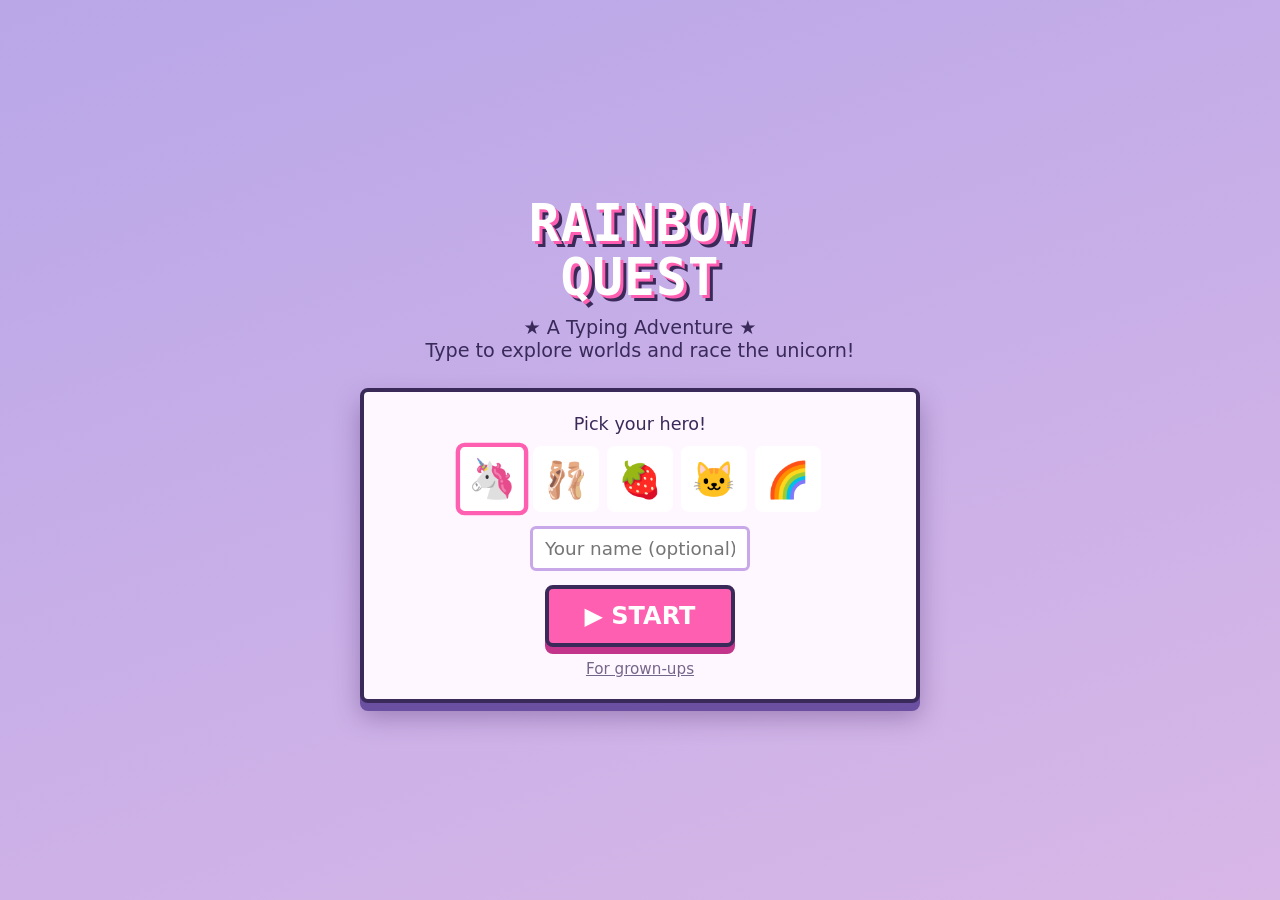
==== index.html @ 7ff7768e "Add Rainbow Quest: an adaptive 8-bit typing game for kids" ====
<!DOCTYPE html>
<html lang="en">
<head>
<meta charset="UTF-8" />
<meta name="viewport" content="width=device-width, initial-scale=1.0, maximum-scale=1.0, user-scalable=no" />
<title>🌈 Rainbow Quest — a typing adventure 🦄</title>
<link rel="stylesheet" href="styles.css" />
</head>
<body>
<canvas id="confetti"></canvas>

<!-- ============ TITLE ============ -->
<div id="start" class="screen">
  <h1 class="pixel">RAINBOW<br>QUEST</h1>
  <p class="subtitle">★ A Typing Adventure ★<br>Type to explore worlds and race the unicorn!</p>
  <div class="panel">
    <p class="pick-label">Pick your hero!</p>
    <div class="buddies" id="buddies">
      <button class="buddy-btn" data-buddy="🦄">🦄</button>
      <button class="buddy-btn" data-buddy="🩰">🩰</button>
      <button class="buddy-btn" data-buddy="🍓">🍓</button>
      <button class="buddy-btn" data-buddy="🐱">🐱</button>
      <button class="buddy-btn" data-buddy="🌈">🌈</button>
    </div>
    <div><input id="nameInput" type="text" placeholder="Your name (optional)" maxlength="12" autocomplete="off" /></div>
    <div><button class="big-btn" id="playBtn">▶ Start</button></div>
    <button class="link-btn" id="grownupLink">For grown-ups</button>
  </div>
</div>

<!-- ============ INTRO / HOW TO PLAY ============ -->
<div id="intro" class="screen hidden">
  <div class="intro-card panel">
    <div class="intro-visual" id="introVisual"></div>
    <h2 class="intro-title pixel" id="introTitle"></h2>
    <p class="intro-text" id="introText"></p>
    <div class="intro-dots" id="introDots"></div>
    <div class="intro-btns">
      <button class="intro-link" id="introSkip">Skip</button>
      <button class="big-btn green" id="introNext">Next ▶</button>
    </div>
  </div>
</div>

<!-- ============ MAP ============ -->
<div id="map" class="screen hidden">
  <h1 class="map-title pixel">🗺️ Adventure Map</h1>
  <div class="map-scroll"><div id="mapPath"></div></div>
  <div style="display:flex; gap:12px; align-items:center;">
    <button class="intro-link" id="howtoBtn">❔ How to play</button>
    <button class="big-btn green" id="enterBtn">▶ Enter</button>
  </div>
</div>

<!-- ============ GAME ============ -->
<div id="game" class="screen hidden">
  <div class="topbar">
    <div class="hud-item" id="worldName">RAINBOW MEADOW</div>
    <div class="hud-item">🪙 <span id="coins">0</span></div>
    <button class="icon-btn" id="mapBtn" title="Map">🗺️</button>
    <button class="icon-btn" id="bookBtn" title="Stickers">📖</button>
    <button class="icon-btn" id="muteBtn" title="Sound">🔊</button>
    <button class="icon-btn" id="gearBtn" title="Grown-ups">⚙️</button>
  </div>
  <div class="scene-frame">
    <canvas id="scene" width="320" height="140"></canvas>
    <div class="scanlines"></div>
  </div>
  <div class="stage" id="stage"></div>
  <div class="hands" id="hands"></div>
  <div class="finger-label" id="fingerLabel">&nbsp;</div>
  <div class="keyboard" id="keyboard"></div>
  <div id="tip" class="tip hidden">
    <span>🤚 Rest your two pointer fingers on the bumpy keys <b>F</b> and <b>J</b> — that's home base!</span>
    <button class="tip-x" id="tipClose">✕</button>
  </div>
</div>

<!-- ============ CELEBRATION ============ -->
<div id="celebrate" class="overlay hidden">
  <p class="wow pixel" id="wowText">LEVEL CLEAR!</p>
  <div class="new-sticker" id="newSticker">🌈</div>
  <p class="got" id="gotText"></p>
  <button class="big-btn green" id="keepGoingBtn">▶ Map</button>
</div>

<!-- ============ WORLD BANNER ============ -->
<div id="banner" class="overlay hidden"><div class="banner-inner pixel"><p id="bannerWorld">WORLD 1</p><p id="bannerSub">Rainbow Meadow</p></div></div>

<!-- ============ STICKER BOOK ============ -->
<div id="book" class="hidden">
  <div class="panel">
    <h2 style="margin-top:0">⭐ Sticker Book ⭐</h2>
    <div class="sticker-grid" id="stickerGrid"></div>
    <button class="big-btn" id="closeBookBtn">Back</button>
  </div>
</div>

<!-- ============ GROWN-UP ============ -->
<div id="grownup" class="hidden">
  <div class="panel">
    <h2>For grown-ups 👋</h2>
    <p><b>Rainbow Quest</b> is a typing adventure. She travels an overworld map, exploring and unlocking themed worlds, collecting coins, and beating a friendly "boss" word at the end of each world. Every correct key moves her hero forward and races a unicorn to the flag.</p>
    <p><b>It adapts automatically:</b> word difficulty, the unicorn's speed, and how many hints show all adjust from her accuracy and first-try rate — easing back when she struggles, pushing when she's winning. Losing a race never blocks her; it just eases the next try.</p>
    <p><b>Good habits:</b> keys are color-coded by finger, the home row (with the F &amp; J bumps) is outlined, and the hands guide shows which finger to use.</p>
    <div class="row"><span>Level: <b id="levelBadge">1</b></span><span id="levelDesc" style="opacity:.7;font-size:.85rem"></span></div>
    <div class="row"><span>Sound</span><button class="mini-btn" id="muteBtn2">On</button></div>
    <div class="row"><span>Finger helper (hands)</span><button class="mini-btn" id="fingerToggle">On</button></div>
    <div class="row"><span>Home-row guides</span><button class="mini-btn" id="homeToggle">On</button></div>
    <div class="row"><span>Make it easier / harder</span><span><button class="mini-btn" id="easierBtn">– easier</button> <button class="mini-btn" id="harderBtn">harder +</button></span></div>
    <div class="row"><span>Reset everything</span><button class="mini-btn danger" id="resetBtn">Reset</button></div>
    <button class="big-btn" id="closeGearBtn" style="margin-top:8px">Done</button>
  </div>
</div>
<script src="game.js"></script>
</body>
</html>
---- styles.css ----
:root {
    --bg1: #b9a7e8; --bg2: #f7c7e6; --ink: #3a2a5a; --good: #2fae5a;
    --panel: #fff7ff; --frame: #3a2a5a; --frame2: #6b4fa0;
    --btn: #ff5fb0; --btn-dark: #c2358a;
    --coin: #ffcf33;
    --f-index:#3a9e3a; --f-middle:#caa400; --f-ring:#d06a2a; --f-pinky:#cc4a78; --f-thumb:#7a5cc0;
    font-size: 16px;
  }
  * { box-sizing: border-box; -webkit-tap-highlight-color: transparent; }
  html, body { margin:0; height:100%; overflow:hidden; color:var(--ink); user-select:none;
    font-family:"Baloo 2","Comic Sans MS","Chalkboard SE","Marker Felt",system-ui,sans-serif; }
  body { background: linear-gradient(160deg,var(--bg1),var(--bg2)); background-size:200% 200%;
    animation: drift 20s ease-in-out infinite; transition: background .8s ease; }
  @keyframes drift { 0%{background-position:0 50%} 50%{background-position:100% 50%} 100%{background-position:0 50%} }
  #confetti { position:fixed; inset:0; pointer-events:none; z-index:80; }

  /* ---- pixel/8-bit flavored chrome ---- */
  .pixel { font-family: ui-monospace,"DejaVu Sans Mono","Courier New",monospace; font-weight:700; letter-spacing:1px; }
  .screen { position:fixed; inset:0; display:flex; flex-direction:column; align-items:center; justify-content:center; padding:12px; gap:8px; }
  .hidden { display:none !important; }
  .panel { background:var(--panel); border:4px solid var(--frame); border-radius:8px; padding:20px 22px;
    box-shadow: 0 8px 0 var(--frame2), 0 14px 26px rgba(60,30,90,.35); max-width:560px; width:100%; text-align:center; }
  .big-btn { font-family:inherit; font-size:1.5rem; font-weight:800; color:#fff; border:4px solid var(--frame);
    border-radius:8px; padding:13px 36px; cursor:pointer; background:var(--btn); box-shadow:0 7px 0 var(--btn-dark);
    transition: transform .07s, box-shadow .07s; text-transform:uppercase; }
  .big-btn:active { transform:translateY(5px); box-shadow:0 2px 0 var(--btn-dark); }
  .big-btn.green { background:#42c76a; box-shadow:0 7px 0 #2c8a48; }
  .link-btn { background:none; border:none; color:var(--ink); font-family:inherit; font-size:.95rem; opacity:.7; cursor:pointer; margin-top:12px; text-decoration:underline; }

  /* ---- Title screen ---- */
  #start h1 { font-size: clamp(1.7rem,6vw,3.2rem); margin:0 0 4px; text-align:center; line-height:1.05;
    color:#fff; text-shadow: 3px 3px 0 #ff5fb0, 6px 6px 0 var(--frame); }
  #start .subtitle { font-size: clamp(.95rem,2.8vw,1.2rem); margin:0 0 18px; color:var(--ink); text-align:center; }
  .pick-label { font-size:1.1rem; margin:2px 0 12px; }
  .buddies { display:flex; gap:8px; justify-content:center; flex-wrap:wrap; margin-bottom:14px; }
  .buddy-btn { font-size:2.2rem; width:66px; height:66px; border:4px solid transparent; border-radius:8px;
    background:#fff; cursor:pointer; transition: transform .12s, border-color .12s; line-height:1; }
  .buddy-btn.selected { border-color:var(--btn); transform:scale(1.1); }
  #nameInput { font-family:inherit; font-size:1.15rem; text-align:center; padding:9px 12px; border-radius:6px;
    border:3px solid #c8a8e8; outline:none; width:220px; margin-bottom:14px; color:var(--ink); }
  #nameInput:focus { border-color:var(--btn); }

  /* ---- Map screen ---- */
  #map { justify-content:flex-start; padding-top:20px; }
  .map-title { font-size: clamp(1.4rem,5vw,2.2rem); margin:6px 0 10px; color:#fff;
    text-shadow:2px 2px 0 #ff5fb0, 4px 4px 0 var(--frame); }
  .map-scroll { width:100%; max-width:880px; flex:1; overflow-y:auto; padding:4px; }
  .world-block { background:var(--panel); border:4px solid var(--frame); border-radius:8px; margin:0 0 12px;
    padding:10px 12px; box-shadow:0 5px 0 var(--frame2); }
  .world-head { display:flex; align-items:center; gap:8px; font-size:1.15rem; font-weight:800; margin-bottom:8px; }
  .world-head .wlock { margin-left:auto; opacity:.6; font-size:1rem; }
  .nodes { display:flex; gap:10px; flex-wrap:wrap; }
  .node { width:58px; height:58px; border:3px solid var(--frame); border-radius:8px; background:#efe6ff;
    display:flex; align-items:center; justify-content:center; font-size:1.5rem; cursor:pointer; position:relative;
    box-shadow:0 4px 0 rgba(90,60,140,.4); transition: transform .1s; }
  .node small { position:absolute; bottom:-2px; right:2px; font-size:.6rem; opacity:.6; }
  .node.done { background:#d6ffe0; }
  .node.boss { background:#ffe0ec; border-color:#c2358a; }
  .node.current { animation: nodepulse 1s ease-in-out infinite; }
  .node.locked { background:#ddd6e8; cursor:not-allowed; opacity:.65; }
  @keyframes nodepulse { 0%,100%{ transform:translateY(0); box-shadow:0 4px 0 rgba(90,60,140,.4);} 50%{ transform:translateY(-5px); box-shadow:0 9px 0 rgba(90,60,140,.4);} }
  .node .hereflag { position:absolute; top:-18px; font-size:1rem; }

  /* ---- Game screen ---- */
  #game { justify-content:flex-start; gap:6px; padding:10px; }
  .topbar { width:100%; max-width:940px; display:flex; align-items:center; gap:8px; }
  .hud-item { font-size:1rem; font-weight:800; background:var(--panel); border:3px solid var(--frame);
    border-radius:6px; padding:4px 9px; box-shadow:0 3px 0 var(--frame2); }
  #worldName { flex:1; text-align:left; overflow:hidden; white-space:nowrap; text-overflow:ellipsis; }
  .icon-btn { font-size:1.25rem; background:var(--panel); border:3px solid var(--frame); border-radius:6px;
    width:42px; height:40px; cursor:pointer; line-height:1; box-shadow:0 3px 0 var(--frame2); }
  .icon-btn:active { transform:translateY(2px); box-shadow:0 1px 0 var(--frame2); }

  .scene-frame { position:relative; border:5px solid var(--frame); border-radius:8px; background:#101018;
    box-shadow:0 6px 0 var(--frame2); height: clamp(150px,30vh,280px); aspect-ratio:320/140; max-width:98vw; overflow:hidden; }
  #scene { width:100%; height:100%; display:block; image-rendering:pixelated; image-rendering:crisp-edges; }
  .scanlines { position:absolute; inset:0; pointer-events:none;
    background:repeating-linear-gradient(0deg, rgba(0,0,0,.14) 0 1px, transparent 1px 3px); }

  .stage { display:flex; flex-direction:column; align-items:center; justify-content:center; width:100%; gap:1px; flex:1 1 auto; min-height:0; }
  .caption { font-size: clamp(.95rem,3vw,1.35rem); opacity:.95; margin:0 0 2px; min-height:1.25em; text-align:center; font-weight:700; }
  .word-row { display:flex; gap: clamp(4px,1.3vw,11px); flex-wrap:wrap; justify-content:center; }
  .tile { font-size: clamp(1.8rem,6.5vw,3.1rem); font-weight:800; width: clamp(2ch,9vw,1.5em); text-align:center;
    color:#a98fd6; background:#fff; border:3px solid var(--frame); border-radius:7px; padding:2px 2px; box-shadow:0 4px 0 var(--frame2); transition: transform .12s, color .12s, background .12s; }
  .tile.done { color:var(--good); background:#dbffe6; }
  .tile.current { color:var(--btn); transform:translateY(-4px); animation: pulse 1s ease-in-out infinite; }
  @keyframes pulse { 0%,100%{ box-shadow:0 4px 0 var(--frame2);} 50%{ box-shadow:0 4px 0 var(--frame2), 0 0 0 6px rgba(255,95,176,.25);} }
  .tile.wrong { animation: shake .35s; }
  @keyframes shake { 0%,100%{transform:translateX(0)} 20%{transform:translateX(-8px)} 40%{transform:translateX(8px)} 60%{transform:translateX(-6px)} 80%{transform:translateX(6px)} }

  .hands { display:flex; align-items:flex-end; justify-content:center; gap:24px; height:54px; }
  .hands.off { display:none; }
  .hand { display:flex; flex-direction:column; align-items:center; }
  .hand .fingers { display:flex; align-items:flex-end; gap:4px; }
  .finger { width:11px; border-radius:5px 5px 2px 2px; background:#cfc2e6; transition: transform .15s, background .15s; }
  .finger[data-f="pinky"]{height:18px} .finger[data-f="ring"]{height:27px} .finger[data-f="middle"]{height:34px} .finger[data-f="index"]{height:27px}
  .palm { width:64px; height:14px; border-radius:4px 4px 11px 11px; background:#cfc2e6; margin-top:-2px; }
  .finger.active { transform:translateY(-8px); animation: wiggle .55s ease-in-out infinite; }
  .finger.active[data-f="index"]{ background:var(--f-index);} .finger.active[data-f="middle"]{ background:var(--f-middle);}
  .finger.active[data-f="ring"]{ background:var(--f-ring);} .finger.active[data-f="pinky"]{ background:var(--f-pinky);}
  @keyframes wiggle { 0%,100%{transform:translateY(-8px) rotate(0)} 50%{transform:translateY(-12px) rotate(-5deg)} }
  .finger-label { text-align:center; font-size:1rem; font-weight:800; min-height:1.2em; margin:0; }
  .finger-label.off { display:none; }

  .keyboard { width:100%; max-width:560px; display:flex; flex-direction:column; gap: clamp(3px,.6vw,5px); }
  .krow { display:flex; gap: clamp(3px,.6vw,5px); justify-content:center; }
  .key { flex:1 1 0; max-width:46px; aspect-ratio:1/1; display:flex; align-items:center; justify-content:center;
    font-size: clamp(.7rem,2.4vw,1.05rem); font-weight:800; background:#fff; color:#6b5b95; border:3px solid var(--frame);
    border-radius:7px; box-shadow:0 4px 0 var(--frame2); cursor:pointer; position:relative; transition: transform .07s, background .12s; }
  .key:active { transform:translateY(3px); box-shadow:0 1px 0 var(--frame2); }
  .key.f-index { background:#e2ffe0; } .key.f-middle { background:#fff7d6; } .key.f-ring { background:#ffeada; } .key.f-pinky { background:#ffe2ee; }
  .key.home::before { content:''; position:absolute; inset:3px; border-radius:4px; border:2px dashed rgba(90,60,140,.3); pointer-events:none; }
  .key.bump::after { content:''; position:absolute; bottom:5px; left:50%; transform:translateX(-50%); width:42%; height:3px; border-radius:2px; background:rgba(70,40,110,.55); }
  .keyboard.no-home .key.home::before, .keyboard.no-home .key.bump::after { display:none; }
  .key.hint { background:#ffe04d !important; color:#7a5c00 !important; animation: keyp 1s ease-in-out infinite; }
  @keyframes keyp { 0%,100%{box-shadow:0 4px 0 #b89000} 50%{box-shadow:0 4px 0 #b89000, 0 0 0 5px rgba(255,224,77,.5)} }
  .key.tap-good { background:#9cf0b5 !important; color:#136b32 !important; }
  .key.tap-bad { background:#ffb3c6 !important; color:#a3003c !important; }

  .tip { position:absolute; top:58px; left:50%; transform:translateX(-50%); background:#fff; border:3px solid var(--frame);
    border-radius:8px; padding:9px 12px; box-shadow:0 5px 0 var(--frame2); font-size:.95rem; max-width:92%; text-align:center;
    z-index:60; display:flex; align-items:center; gap:8px; }
  .tip-x { background:#eee; border:2px solid var(--frame); border-radius:5px; width:24px; height:24px; cursor:pointer; font-size:.8rem; }

  /* overlays */
  .overlay { position:fixed; inset:0; display:flex; flex-direction:column; align-items:center; justify-content:center; z-index:70; text-align:center; }
  #celebrate { background: radial-gradient(circle at center, rgba(255,255,255,.9), rgba(255,210,245,.92)); }
  #celebrate .wow { font-size: clamp(2rem,7vw,4rem); margin:0; color:#fff; text-shadow:3px 3px 0 #ff5fb0, 5px 5px 0 var(--frame); }
  #celebrate .new-sticker { font-size: clamp(4.5rem,18vw,9rem); animation: popIn .6s cubic-bezier(.2,1.6,.4,1); }
  @keyframes popIn { from{transform:scale(0) rotate(-30deg)} to{transform:scale(1) rotate(0)} }
  #celebrate .got { font-size:1.2rem; margin:6px 0 16px; font-weight:700; }
  #banner { background: rgba(58,42,90,.78); }
  #banner .banner-inner { background:var(--panel); border:5px solid var(--frame); border-radius:10px; padding:24px 30px; box-shadow:0 8px 0 var(--frame2); }
  #banner #bannerWorld { font-size: clamp(1.6rem,6vw,2.6rem); margin:0; font-weight:800; }
  #banner #bannerSub { font-size:1.1rem; margin:6px 0 0; opacity:.8; }

  #book, #grownup { position:fixed; inset:0; background:rgba(58,42,90,.55); display:flex; align-items:center; justify-content:center; z-index:75; }
  .sticker-grid { display:grid; grid-template-columns:repeat(5,1fr); gap:9px; margin:12px 0; }
  .slot { aspect-ratio:1; border:3px solid var(--frame); border-radius:7px; background:#efe6ff; display:flex; align-items:center; justify-content:center; font-size:1.9rem; }
  .slot.empty { color:rgba(90,60,140,.3); font-size:1.3rem; }
  #grownup .panel { max-width:470px; text-align:left; max-height:92vh; overflow-y:auto; }
  #grownup h2 { margin-top:0; text-align:center; }
  #grownup p { font-size:.92rem; line-height:1.4; }
  #grownup .row { display:flex; justify-content:space-between; align-items:center; gap:10px; margin:8px 0; }
  .mini-btn { font-family:inherit; font-size:.9rem; font-weight:800; border:3px solid var(--frame); border-radius:6px; padding:6px 12px; cursor:pointer; background:#b388ff; color:#fff; box-shadow:0 3px 0 var(--frame2); }
  .mini-btn.danger { background:#ff6b9d; }

  @media (max-height:730px){ .hands{height:46px} .palm{height:12px} .finger[data-f="middle"]{height:30px} .scene-frame{height: clamp(118px,19vh,180px)} .caption{ min-height:1.1em } }
  @media (max-height:600px){ .hands{height:40px} .finger[data-f="middle"]{height:26px} .scene-frame{height: clamp(104px,16vh,150px)} }

  /* ---- progressive keyboard: number row, space/shift row, punctuation keys ---- */
  .keyboard .row-num { display:none; } .keyboard.kb-numbers .row-num { display:flex; }
  .keyboard .row-space { display:none; margin-top:2px; } .keyboard.kb-space .row-space { display:flex; }
  .keyboard .k-punct { display:none; } .keyboard.kb-punct .k-punct { display:flex; }
  .row-space .key { aspect-ratio:auto; height: clamp(30px,5vh,42px); }
  .key.k-wide { flex:5 1 0; max-width:300px; font-size:.85rem; letter-spacing:1px; color:#6b5b95; }
  .key.k-shift { flex:1.6 1 0; max-width:96px; font-size:.85rem; background:#ece4ff; }
  .key.k-shift.shift-on { background:#ffe04d !important; box-shadow:0 0 0 4px rgba(255,224,77,.55), 0 4px 0 var(--frame2) !important; }
  /* thumbs on the hands guide */
  .finger.thumb { width:16px; height:14px !important; border-radius:8px; align-self:flex-end; margin:0 1px; }
  .finger.thumb.active { background:var(--f-thumb); transform:translateY(-6px); }
  /* space tile in the target row */
  .tile.space-tile { color:#b39ddb; min-width:2.4ch; opacity:.8; }

  /* ===== Intro / how-to-play ===== */
  #intro { justify-content:center; }
  .intro-card { max-width:600px; }
  .intro-visual { min-height:120px; display:flex; align-items:center; justify-content:center; margin-bottom:6px; }
  .intro-title { font-size: clamp(1.3rem,5vw,2rem); margin:4px 0 6px; color:#fff; text-shadow:2px 2px 0 #ff5fb0, 4px 4px 0 var(--frame); }
  .intro-text { font-size:1.05rem; line-height:1.45; margin:0 0 14px; }
  .intro-dots { display:flex; gap:7px; justify-content:center; margin-bottom:12px; }
  .intro-dots .dot { width:11px; height:11px; border-radius:50%; background:rgba(120,90,160,.3); }
  .intro-dots .dot.on { background:var(--btn); }
  .intro-btns { display:flex; gap:10px; justify-content:center; align-items:center; }
  /* story visual */
  .intro-story { position:relative; width:100%; max-width:420px; height:96px; font-size:2.6rem; }
  .intro-story span { position:absolute; bottom:8px; line-height:1; }
  .intro-story .rival { left:2%; animation: iRace 2.6s ease-in-out infinite; opacity:.9; font-size:2rem; bottom:34px; }
  .intro-story .hero  { left:6%; animation: iRace 2.6s ease-in-out infinite .15s; }
  .intro-story .dust  { left:0; animation: iRace 2.6s ease-in-out infinite; opacity:.5; font-size:1.6rem; }
  .intro-story .goal  { right:3%; animation: iWave 1s ease-in-out infinite; }
  @keyframes iRace { 0%{transform:translateX(0)} 55%{transform:translateX(280px)} 100%{transform:translateX(0)} }
  @keyframes iWave { 0%,100%{transform:rotate(-6deg)} 50%{transform:rotate(6deg)} }
  /* hand-placement visual */
  .hk { display:flex; flex-direction:column; align-items:center; gap:7px; }
  .hk-row { display:flex; justify-content:center; gap:34px; align-items:flex-end; }
  .hk-hand { display:flex; align-items:flex-end; gap:6px; animation: hkDrop 1.1s cubic-bezier(.2,1,.4,1) both; }
  .hk-hand.right { animation-delay:.18s; }
  @keyframes hkDrop { from{ transform:translateY(-28px); opacity:.15 } to{ transform:translateY(0); opacity:1 } }
  .hk-finger { width:13px; border-radius:6px 6px 2px 2px; background:#cfc2e6; animation: hkWig 1.5s ease-in-out infinite; }
  .hk-finger.pinky{ height:20px; background:var(--f-pinky); animation-delay:0s }
  .hk-finger.ring{ height:30px; background:var(--f-ring); animation-delay:.12s }
  .hk-finger.middle{ height:38px; background:var(--f-middle); animation-delay:.24s }
  .hk-finger.index{ height:30px; background:var(--f-index); animation-delay:.36s }
  .hk-hand.right .hk-finger.index{ animation-delay:.36s } .hk-hand.right .hk-finger.middle{ animation-delay:.24s }
  .hk-thumb { width:16px; height:14px; border-radius:8px; background:var(--f-thumb); align-self:flex-end; margin-left:3px; animation: hkWig 1.5s ease-in-out infinite .5s; }
  @keyframes hkWig { 0%,100%{ transform:translateY(0) } 50%{ transform:translateY(-5px) } }
  .hk-group { display:flex; gap:6px; }
  .hk-mid { font-size:1.5rem; align-self:center; padding:0 2px; }
  .hk-key { width:34px; height:34px; display:flex; align-items:center; justify-content:center; font-weight:800; color:#6b5b95;
    border:3px solid var(--frame); border-radius:7px; box-shadow:0 4px 0 var(--frame2); position:relative; background:#fff; }
  .hk-key.f-index{ background:#e2ffe0 } .hk-key.f-middle{ background:#fff7d6 } .hk-key.f-ring{ background:#ffeada } .hk-key.f-pinky{ background:#ffe2ee }
  .hk-key.bump::after { content:''; position:absolute; bottom:5px; left:50%; transform:translateX(-50%); width:42%; height:3px; border-radius:2px; background:rgba(70,40,110,.6); }
  .hk-space { font-weight:800; color:#6b5b95; background:#ece4ff; border:3px solid var(--frame); border-radius:7px; padding:6px 16px; box-shadow:0 4px 0 var(--frame2); }
  /* play visual */
  .intro-play { display:flex; flex-direction:column; align-items:center; gap:12px; }
  .intro-play .glowkey { width:64px; height:64px; display:flex; align-items:center; justify-content:center; font-size:2rem; font-weight:800;
    border:3px solid var(--frame); border-radius:9px; background:#ffe04d; color:#7a5c00; box-shadow:0 4px 0 var(--frame2); animation: gk 1s ease-in-out infinite; }
  @keyframes gk { 0%,100%{ box-shadow:0 4px 0 var(--frame2) } 50%{ box-shadow:0 4px 0 var(--frame2), 0 0 0 8px rgba(255,224,77,.5) } }
  .intro-play .ifinger { font-size:1.1rem; font-weight:800; color:var(--f-index); }
  .intro-link { background:none; border:none; color:var(--ink); font-family:inherit; font-size:.95rem; opacity:.75; cursor:pointer; text-decoration:underline; }
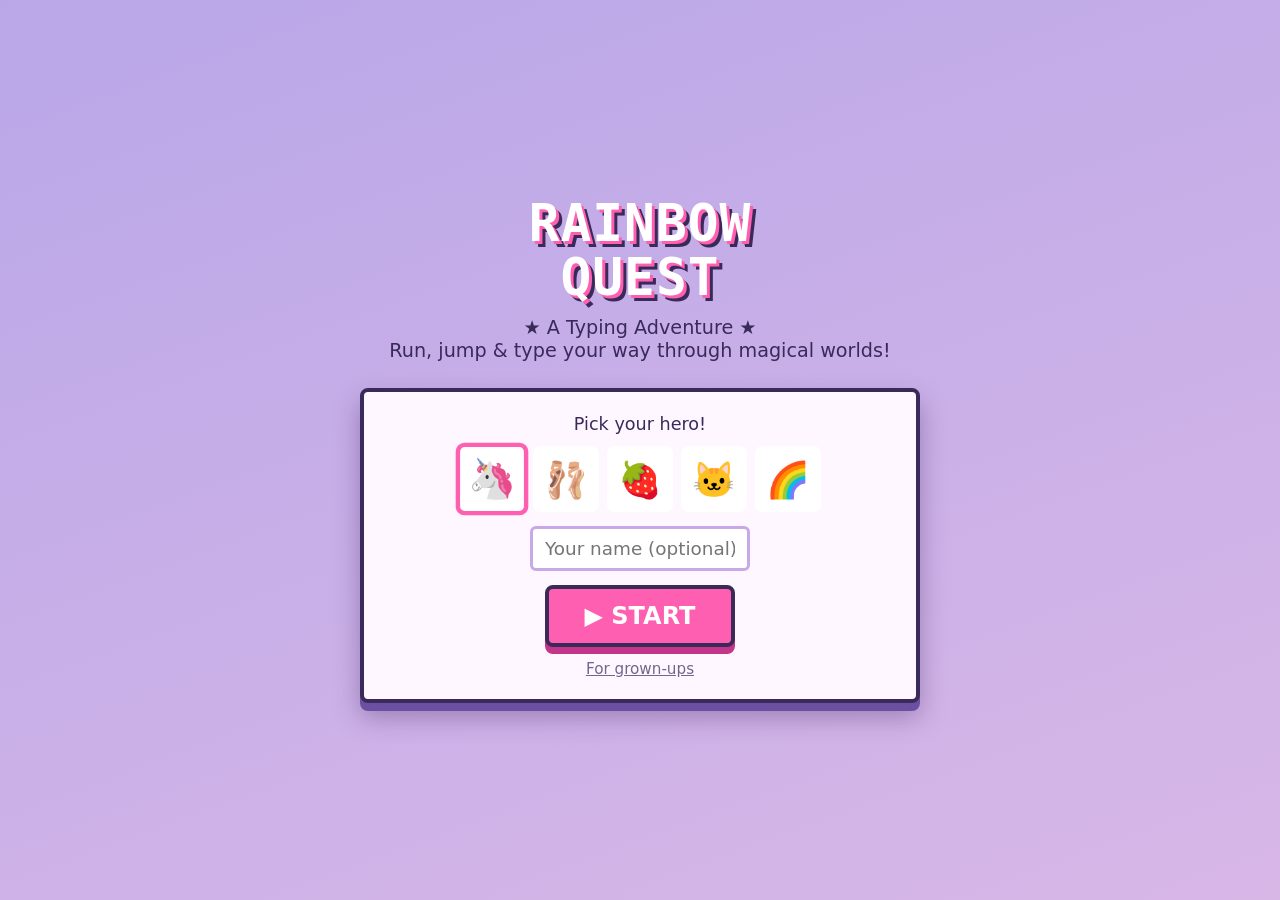
==== commit 1304b70c: "Revamp main levels into a Mario-style typing platformer; keep maze & dot-to-dot as side quests" ====
--- a/index.html
+++ b/index.html
@@ -12,7 +12,7 @@
 <!-- ============ TITLE ============ -->
 <div id="start" class="screen">
   <h1 class="pixel">RAINBOW<br>QUEST</h1>
-  <p class="subtitle">★ A Typing Adventure ★<br>Type to explore worlds and race the unicorn!</p>
+  <p class="subtitle">★ A Typing Adventure ★<br>Run, jump &amp; type your way through magical worlds!</p>
   <div class="panel">
     <p class="pick-label">Pick your hero!</p>
     <div class="buddies" id="buddies">
@@ -42,14 +42,17 @@
   </div>
 </div>
 
-<!-- ============ MAP ============ -->
+<!-- ============ MAP (walkable overworld) ============ -->
 <div id="map" class="screen hidden">
-  <h1 class="map-title pixel">🗺️ Adventure Map</h1>
-  <div class="map-scroll"><div id="mapPath"></div></div>
-  <div style="display:flex; gap:12px; align-items:center;">
-    <button class="intro-link" id="howtoBtn">❔ How to play</button>
-    <button class="big-btn green" id="enterBtn">▶ Enter</button>
+  <h1 class="map-title pixel" id="mapTitle">🗺️ Adventure Map</h1>
+  <div class="map-frame"><canvas id="mapCanvas" width="320" height="150"></canvas><div class="scanlines"></div></div>
+  <p class="map-hint">⬅️ ➡️ walk &nbsp;•&nbsp; press ↵ Enter or SPACE to play</p>
+  <div class="map-controls">
+    <button class="arrow-btn" id="mapLeft">◀</button>
+    <button class="big-btn green" id="enterBtn">▶ Play</button>
+    <button class="arrow-btn" id="mapRight">▶</button>
   </div>
+  <button class="intro-link" id="howtoBtn">❔ How to play</button>
 </div>
 
 <!-- ============ GAME ============ -->
--- a/styles.css
+++ b/styles.css
@@ -41,8 +41,8 @@
   #nameInput:focus { border-color:var(--btn); }
 
   /* ---- Map screen ---- */
-  #map { justify-content:flex-start; padding-top:20px; }
-  .map-title { font-size: clamp(1.4rem,5vw,2.2rem); margin:6px 0 10px; color:#fff;
+  #map { justify-content:center; padding-top:14px; }
+  .map-title { font-size: clamp(1.3rem,4.5vw,2rem); margin:2px 0 8px; color:#fff;
     text-shadow:2px 2px 0 #ff5fb0, 4px 4px 0 var(--frame); }
   .map-scroll { width:100%; max-width:880px; flex:1; overflow-y:auto; padding:4px; }
   .world-block { background:var(--panel); border:4px solid var(--frame); border-radius:8px; margin:0 0 12px;
@@ -156,11 +156,39 @@
   .key.k-wide { flex:5 1 0; max-width:300px; font-size:.85rem; letter-spacing:1px; color:#6b5b95; }
   .key.k-shift { flex:1.6 1 0; max-width:96px; font-size:.85rem; background:#ece4ff; }
   .key.k-shift.shift-on { background:#ffe04d !important; box-shadow:0 0 0 4px rgba(255,224,77,.55), 0 4px 0 var(--frame2) !important; }
+  /* "find the key" mode (early levels): plain keys, NO hand-placement cues —
+     no finger colors, no home-row outlines, no F/J bumps — just the one glowing key */
+  .keyboard.kb-find .key:not(.hint):not(.tap-good):not(.tap-bad) { background:#fff !important; box-shadow:0 4px 0 var(--frame2) !important; }
+  .keyboard.kb-find .key.home::before, .keyboard.kb-find .key.bump::after { display:none !important; }
+  .keyboard.kb-find .key:not(.hint) { opacity:.5; }
+  .keyboard.kb-find .key.hint { transform:scale(1.16); z-index:2; }
+  .keyboard.kb-find .key.hint::after { content:'⬇'; position:absolute; top:-1.05em; left:50%; transform:translateX(-50%); font-size:1.1em; color:#ff5fb0; animation:findbounce .7s ease-in-out infinite; }
+  @keyframes findbounce { 0%,100%{ transform:translateX(-50%) translateY(0); } 50%{ transform:translateX(-50%) translateY(4px); } }
+
+  /* ===== Overworld map ===== */
+  .map-frame { position:relative; border:5px solid var(--frame); border-radius:8px; background:#101018;
+    box-shadow:0 6px 0 var(--frame2); height: clamp(170px,40vh,330px); aspect-ratio:320/150; max-width:98vw; overflow:hidden; margin-bottom:6px; }
+  #mapCanvas { width:100%; height:100%; display:block; image-rendering:pixelated; image-rendering:crisp-edges; }
+  .map-hint { font-size:.95rem; font-weight:700; opacity:.85; margin:2px 0 8px; text-align:center; }
+  .map-controls { display:flex; gap:12px; align-items:center; justify-content:center; margin-bottom:8px; }
+  .arrow-btn { font-size:1.6rem; font-weight:800; color:#fff; background:#b388ff; border:4px solid var(--frame); border-radius:10px;
+    width:64px; height:54px; cursor:pointer; box-shadow:0 6px 0 var(--frame2); line-height:1; }
+  .arrow-btn:active { transform:translateY(4px); box-shadow:0 2px 0 var(--frame2); }
   /* thumbs on the hands guide */
   .finger.thumb { width:16px; height:14px !important; border-radius:8px; align-self:flex-end; margin:0 1px; }
   .finger.thumb.active { background:var(--f-thumb); transform:translateY(-6px); }
   /* space tile in the target row */
   .tile.space-tile { color:#b39ddb; min-width:2.4ch; opacity:.8; }
+
+  /* maze direction d-pad */
+  .dpad { display:grid; grid-template-columns:repeat(3,auto); grid-template-areas:". up ." "left . right" ". down ."; gap:6px; justify-content:center; align-items:center; margin-top:2px; }
+  .d-up{grid-area:up} .d-down{grid-area:down} .d-left{grid-area:left} .d-right{grid-area:right}
+  .dchip { display:flex; flex-direction:column; align-items:center; gap:1px; background:#fff; border:3px solid var(--frame); border-radius:9px; padding:4px 10px; box-shadow:0 4px 0 var(--frame2); min-width:62px; }
+  .darrow { font-size:1.25rem; line-height:1; }
+  .dword { font-weight:800; font-size:1rem; letter-spacing:1px; }
+  .dword .dl { color:#b39ddb; }
+  .dword .dl.done { color:var(--good); }
+  .dword .dl.cur { color:var(--btn); }
 
   /* ===== Intro / how-to-play ===== */
   #intro { justify-content:center; }
